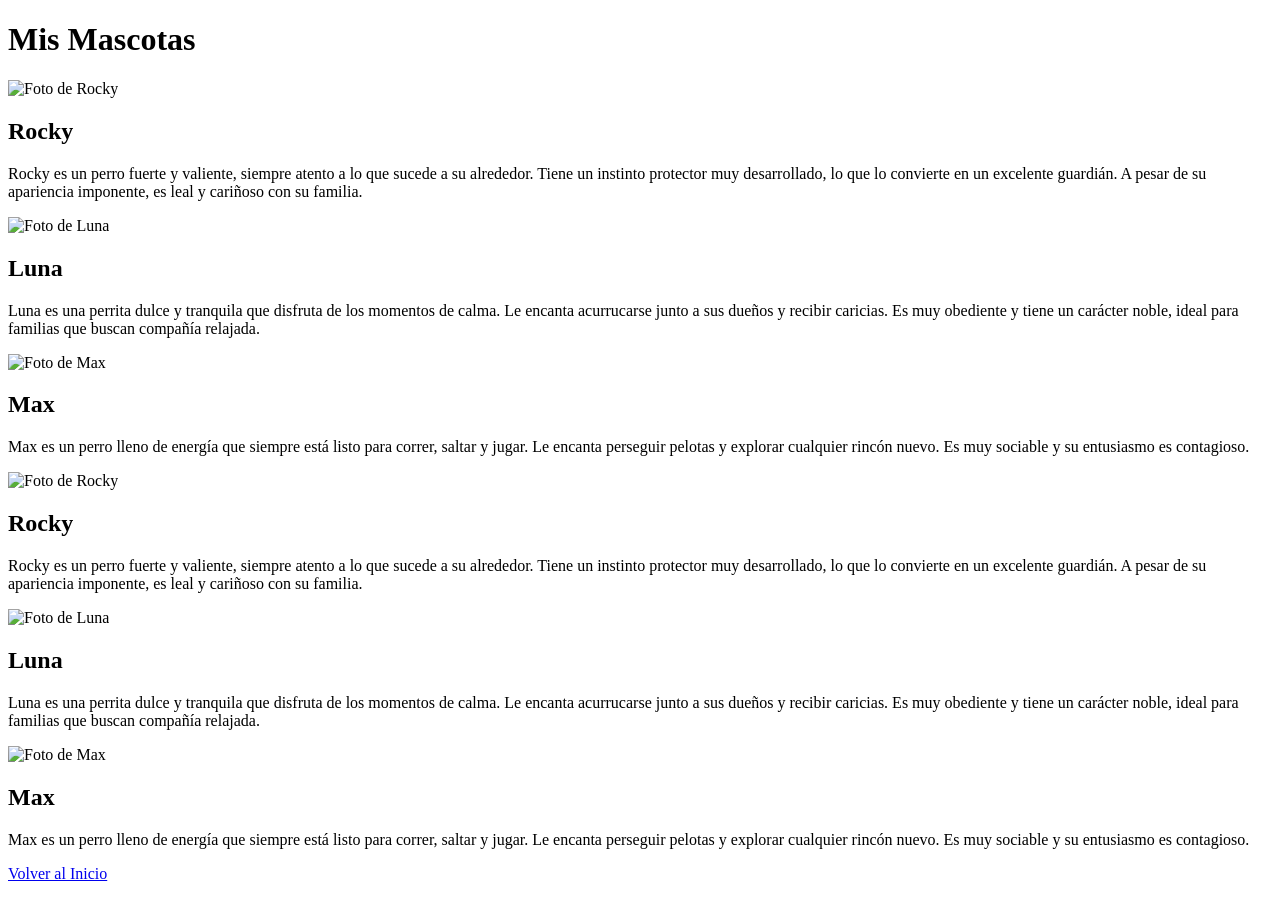
==== pages/mascotas.html @ d4e1ae17 "feat(mascotas): página de mascotas con galería de 6 imágenes en article y enlace de retorno" ====
<!DOCTYPE html>
<html lang="es">
<head>
    <meta charset="UTF-8">
    <meta name="viewport" content="width=device-width, initial-scale=1.0">
    <!-- Vinculación de la hoja de estilos compartida -->
    <link rel="stylesheet" href="../css/style.css">
    <title>Mis Mascotas</title>
</head>
<body>

    <!-- Encabezado de la página de mascotas -->
    <header>
        <h1>Mis Mascotas</h1>
    </header>

    <!-- Galería de mascotas: al menos 3 imágenes con descripción en article -->
    <section class="galeria-mascotas">

        <article>
            <img src="https://www.respetmascotas.com/_Assets/img/181129-Imagen-AlimentacionMascotas.jpg" alt="Foto de Rocky">
            <h2>Rocky</h2>
            <p>
                Rocky es un perro fuerte y valiente, siempre atento a lo que sucede a su alrededor.
                Tiene un instinto protector muy desarrollado, lo que lo convierte en un excelente guardián.
                A pesar de su apariencia imponente, es leal y cariñoso con su familia.
            </p>
        </article>

        <article>
            <img src="https://nupec.com/wp-content/uploads/2020/07/Captura-de-pantalla-2020-07-02-a-las-15.33.21.png" alt="Foto de Luna">
            <h2>Luna</h2>
            <p>
                Luna es una perrita dulce y tranquila que disfruta de los momentos de calma.
                Le encanta acurrucarse junto a sus dueños y recibir caricias. Es muy obediente
                y tiene un carácter noble, ideal para familias que buscan compañía relajada.
            </p>
        </article>

        <article>
            <img src="https://bqsirqeeisourqfryzsq.supabase.co/storage/v1/object/public/images/news/1711299454390.jpg" alt="Foto de Max">
            <h2>Max</h2>
            <p>
                Max es un perro lleno de energía que siempre está listo para correr, saltar y jugar.
                Le encanta perseguir pelotas y explorar cualquier rincón nuevo. Es muy sociable y
                su entusiasmo es contagioso.
            </p>
        </article>

        <article>
            <img src="https://www.respetmascotas.com/_Assets/img/181129-Imagen-AlimentacionMascotas.jpg" alt="Foto de Rocky">
            <h2>Rocky</h2>
            <p>
                Rocky es un perro fuerte y valiente, siempre atento a lo que sucede a su alrededor.
                Tiene un instinto protector muy desarrollado, lo que lo convierte en un excelente guardián.
                A pesar de su apariencia imponente, es leal y cariñoso con su familia.
            </p>
        </article>

        <article>
            <img src="https://nupec.com/wp-content/uploads/2020/07/Captura-de-pantalla-2020-07-02-a-las-15.33.21.png" alt="Foto de Luna">
            <h2>Luna</h2>
            <p>
                Luna es una perrita dulce y tranquila que disfruta de los momentos de calma.
                Le encanta acurrucarse junto a sus dueños y recibir caricias. Es muy obediente
                y tiene un carácter noble, ideal para familias que buscan compañía relajada.
            </p>
        </article>

        <article>
            <img src="https://bqsirqeeisourqfryzsq.supabase.co/storage/v1/object/public/images/news/1711299454390.jpg" alt="Foto de Max">
            <h2>Max</h2>
            <p>
                Max es un perro lleno de energía que siempre está listo para correr, saltar y jugar.
                Le encanta perseguir pelotas y explorar cualquier rincón nuevo. Es muy sociable y
                su entusiasmo es contagioso.
            </p>
        </article>

    </section>

    <!-- Enlace de retorno al portafolio principal -->
    <div class="btn-mascotas">
        <a href="../index.html">Volver al Inicio</a>
    </div>

</body>
</html>
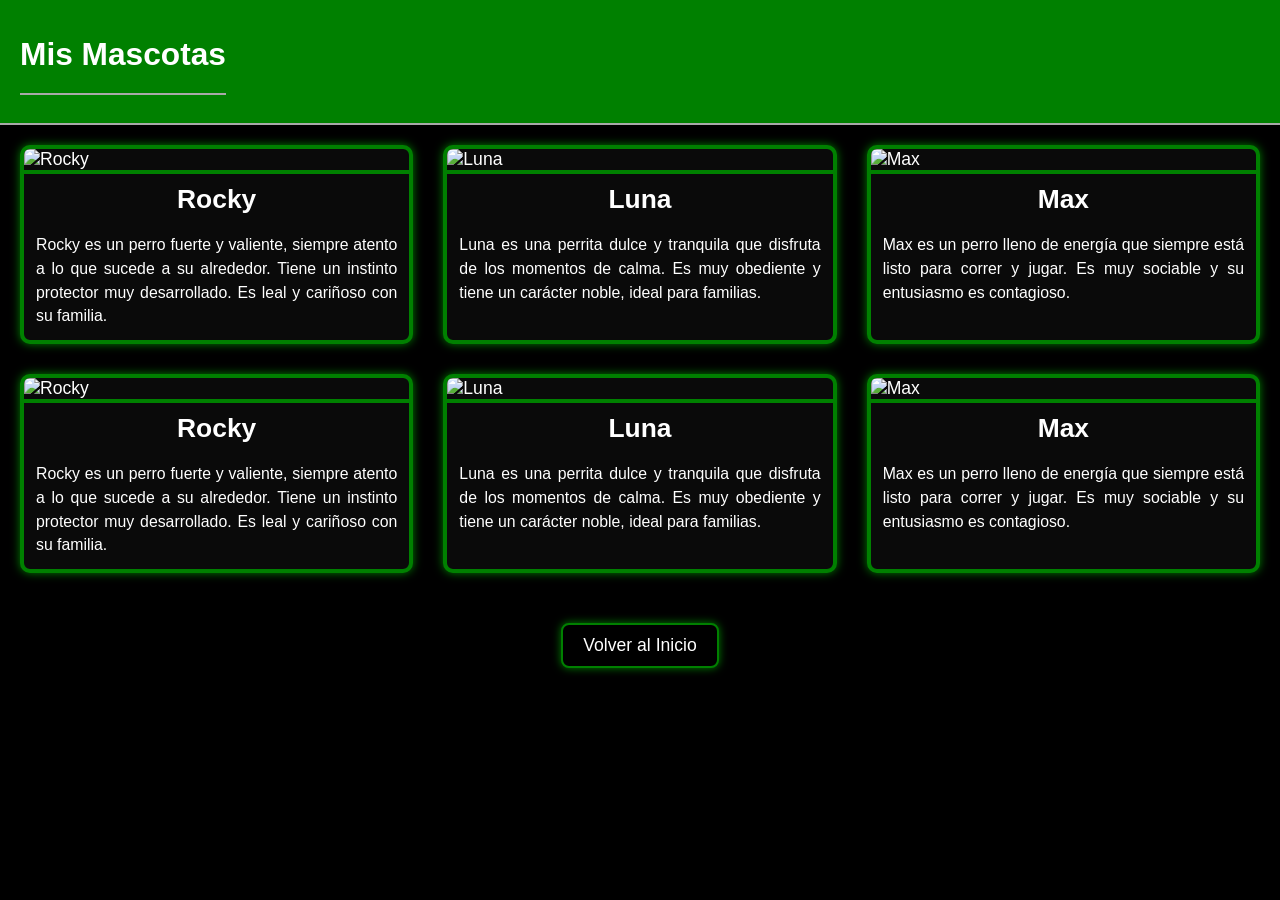
==== commit 58cfb472: "feat(mascotas): galería de 6 imágenes con display:grid de 3 columnas y flex-wrap como fallback" ====
--- a/pages/mascotas.html
+++ b/pages/mascotas.html
@@ -3,83 +3,79 @@
 <head>
     <meta charset="UTF-8">
     <meta name="viewport" content="width=device-width, initial-scale=1.0">
-    <!-- Vinculación de la hoja de estilos compartida -->
     <link rel="stylesheet" href="../css/style.css">
     <title>Mis Mascotas</title>
 </head>
 <body>
 
-    <!-- Encabezado de la página de mascotas -->
     <header>
-        <h1>Mis Mascotas</h1>
+        <h1 class="h1-mascotas">Mis Mascotas</h1>
     </header>
 
-    <!-- Galería de mascotas: al menos 3 imágenes con descripción en article -->
+    <!--
+        Galería con 6 imágenes.
+        Usa display: grid con grid-template-columns en el CSS (Semana 2).
+        También se puede usar flex-wrap como alternativa demostrada en style.css.
+    -->
     <section class="galeria-mascotas">
 
         <article>
-            <img src="https://www.respetmascotas.com/_Assets/img/181129-Imagen-AlimentacionMascotas.jpg" alt="Foto de Rocky">
+            <img src="https://www.respetmascotas.com/_Assets/img/181129-Imagen-AlimentacionMascotas.jpg" alt="Rocky">
             <h2>Rocky</h2>
             <p>
                 Rocky es un perro fuerte y valiente, siempre atento a lo que sucede a su alrededor.
-                Tiene un instinto protector muy desarrollado, lo que lo convierte en un excelente guardián.
-                A pesar de su apariencia imponente, es leal y cariñoso con su familia.
+                Tiene un instinto protector muy desarrollado. Es leal y cariñoso con su familia.
             </p>
         </article>
 
         <article>
-            <img src="https://nupec.com/wp-content/uploads/2020/07/Captura-de-pantalla-2020-07-02-a-las-15.33.21.png" alt="Foto de Luna">
+            <img src="https://nupec.com/wp-content/uploads/2020/07/Captura-de-pantalla-2020-07-02-a-las-15.33.21.png" alt="Luna">
             <h2>Luna</h2>
             <p>
                 Luna es una perrita dulce y tranquila que disfruta de los momentos de calma.
-                Le encanta acurrucarse junto a sus dueños y recibir caricias. Es muy obediente
-                y tiene un carácter noble, ideal para familias que buscan compañía relajada.
+                Es muy obediente y tiene un carácter noble, ideal para familias.
             </p>
         </article>
 
         <article>
-            <img src="https://bqsirqeeisourqfryzsq.supabase.co/storage/v1/object/public/images/news/1711299454390.jpg" alt="Foto de Max">
+            <img src="https://bqsirqeeisourqfryzsq.supabase.co/storage/v1/object/public/images/news/1711299454390.jpg" alt="Max">
             <h2>Max</h2>
             <p>
-                Max es un perro lleno de energía que siempre está listo para correr, saltar y jugar.
-                Le encanta perseguir pelotas y explorar cualquier rincón nuevo. Es muy sociable y
-                su entusiasmo es contagioso.
+                Max es un perro lleno de energía que siempre está listo para correr y jugar.
+                Es muy sociable y su entusiasmo es contagioso.
             </p>
         </article>
 
         <article>
-            <img src="https://www.respetmascotas.com/_Assets/img/181129-Imagen-AlimentacionMascotas.jpg" alt="Foto de Rocky">
+            <img src="https://www.respetmascotas.com/_Assets/img/181129-Imagen-AlimentacionMascotas.jpg" alt="Rocky">
             <h2>Rocky</h2>
             <p>
                 Rocky es un perro fuerte y valiente, siempre atento a lo que sucede a su alrededor.
-                Tiene un instinto protector muy desarrollado, lo que lo convierte en un excelente guardián.
-                A pesar de su apariencia imponente, es leal y cariñoso con su familia.
+                Tiene un instinto protector muy desarrollado. Es leal y cariñoso con su familia.
             </p>
         </article>
 
         <article>
-            <img src="https://nupec.com/wp-content/uploads/2020/07/Captura-de-pantalla-2020-07-02-a-las-15.33.21.png" alt="Foto de Luna">
+            <img src="https://nupec.com/wp-content/uploads/2020/07/Captura-de-pantalla-2020-07-02-a-las-15.33.21.png" alt="Luna">
             <h2>Luna</h2>
             <p>
                 Luna es una perrita dulce y tranquila que disfruta de los momentos de calma.
-                Le encanta acurrucarse junto a sus dueños y recibir caricias. Es muy obediente
-                y tiene un carácter noble, ideal para familias que buscan compañía relajada.
+                Es muy obediente y tiene un carácter noble, ideal para familias.
             </p>
         </article>
 
         <article>
-            <img src="https://bqsirqeeisourqfryzsq.supabase.co/storage/v1/object/public/images/news/1711299454390.jpg" alt="Foto de Max">
+            <img src="https://bqsirqeeisourqfryzsq.supabase.co/storage/v1/object/public/images/news/1711299454390.jpg" alt="Max">
             <h2>Max</h2>
             <p>
-                Max es un perro lleno de energía que siempre está listo para correr, saltar y jugar.
-                Le encanta perseguir pelotas y explorar cualquier rincón nuevo. Es muy sociable y
-                su entusiasmo es contagioso.
+                Max es un perro lleno de energía que siempre está listo para correr y jugar.
+                Es muy sociable y su entusiasmo es contagioso.
             </p>
         </article>
 
     </section>
 
-    <!-- Enlace de retorno al portafolio principal -->
+    <!-- Enlace de retorno al portafolio -->
     <div class="btn-mascotas">
         <a href="../index.html">Volver al Inicio</a>
     </div>
--- a/css/style.css
+++ b/css/style.css
@@ -0,0 +1,330 @@
+/* =============================================
+   ESTILOS - PORTAFOLIO SEMANA 2
+   Mejoras: Flexbox en header/nav, CSS Grid en
+   proyectos y galería de mascotas.
+   ============================================= */
+
+/* Reset básico */
+* {
+    margin: 0;
+    padding: 0;
+    box-sizing: border-box;
+    text-decoration: none;
+    list-style: none;
+}
+
+html {
+    background-color: black;
+    color: white;
+    font-family: sans-serif;
+    font-size: 1.1rem;
+}
+
+/* =============================================
+   HEADER — display: flex para alinear contenido
+   ============================================= */
+
+header {
+    /* Flexbox: organiza h1 y nav de forma vertical */
+    display: flex;
+    flex-direction: column;
+    align-items: flex-start;
+    background-color: green;
+    padding: 16px 20px;
+    border-bottom: 2px solid darkgray;
+}
+
+header h1 {
+    font-size: 1.8rem;
+    margin-bottom: 12px;
+}
+
+/* =============================================
+   NAVEGACIÓN — display: flex con justify-content
+   ============================================= */
+
+nav.menu {
+    /* Flexbox: distribuye los enlaces uniformemente */
+    display: flex;
+    justify-content: space-evenly;
+    align-items: center;
+    width: 100%;
+    padding: 8px 0;
+}
+
+nav.menu a {
+    color: white;
+    font-size: 1rem;
+    transition: color 0.2s ease;
+}
+
+nav.menu a:hover {
+    color: yellow;
+}
+
+/* =============================================
+   SECCIÓN "SOBRE MÍ" — flex row: imagen + texto
+   ============================================= */
+
+section#sobre-mi {
+    padding: 40px 20px;
+}
+
+section#sobre-mi h2 {
+    font-size: 1.5rem;
+    margin-bottom: 20px;
+}
+
+/* Contenedor flex para imagen y texto lado a lado */
+.sobre-mi-contenido {
+    display: flex;
+    flex-direction: row;
+    align-items: center;
+    gap: 40px;
+}
+
+.sobre-mi-contenido img {
+    width: 300px;
+    max-width: 100%;
+    height: auto;
+    border: 4px solid green;
+    border-radius: 10px;
+    box-shadow: 0 0 12px green;
+    flex-shrink: 0;
+}
+
+.sobre-mi-texto p {
+    max-width: 600px;
+    line-height: 1.6;
+    margin-bottom: 10px;
+    text-align: justify;
+    font-size: clamp(0.9rem, 2vw, 1rem);
+}
+
+/* =============================================
+   PROYECTOS — CSS Grid Layout
+   ============================================= */
+
+section#proyectos {
+    padding: 40px 20px;
+}
+
+section#proyectos h2 {
+    font-size: 1.5rem;
+    margin-bottom: 24px;
+    text-align: center;
+}
+
+/* Contenedor grid: 2 columnas con gap */
+ul.proyectos-grid {
+    display: grid;
+    grid-template-columns: repeat(2, 1fr);
+    gap: 30px;
+    padding: 0;
+    justify-items: center;
+}
+
+/* La última tarjeta impar ocupa toda la fila centrada */
+ul.proyectos-grid li:last-child:nth-child(odd) {
+    grid-column: span 2;
+    justify-self: center;
+    width: 50%;
+}
+
+ul.proyectos-grid li {
+    background-color: #0a0a0a;
+    border: 4px solid green;
+    border-radius: 10px;
+    padding: 0 0 12px 0;
+    box-shadow: 0 0 10px green;
+    width: 100%;
+    max-width: 480px;
+    transition: box-shadow 0.3s ease;
+}
+
+ul.proyectos-grid li:hover {
+    box-shadow: 0 0 40px green;
+}
+
+ul.proyectos-grid li img {
+    display: block;
+    width: 100%;
+    height: auto;
+    border-bottom: 4px solid green;
+    border-radius: 6px 6px 0 0;
+}
+
+ul.proyectos-grid li h3 {
+    font-size: 1.1rem;
+    padding: 12px 12px 6px;
+    text-align: center;
+}
+
+ul.proyectos-grid li p {
+    font-size: 0.9rem;
+    line-height: 1.5;
+    padding: 0 12px;
+    margin-bottom: 8px;
+    text-align: justify;
+}
+
+ul.proyectos-grid li a {
+    display: block;
+    color: white;
+    padding: 0 12px;
+    margin-bottom: 6px;
+    font-size: 0.9rem;
+    transition: color 0.2s ease;
+}
+
+ul.proyectos-grid li a:hover {
+    color: yellow;
+}
+
+/* =============================================
+   FORMULARIO DE CONTACTO
+   ============================================= */
+
+section#contacto {
+    padding: 40px 20px;
+    display: flex;
+    flex-direction: column;
+    align-items: center;
+}
+
+section#contacto h2 {
+    font-size: 1.5rem;
+    margin-bottom: 20px;
+}
+
+form {
+    display: flex;
+    flex-direction: column;
+    gap: 8px;
+    width: 100%;
+    max-width: 500px;
+}
+
+form label {
+    font-size: 0.95rem;
+}
+
+form input,
+form textarea {
+    width: 100%;
+    padding: 8px;
+    background-color: black;
+    color: white;
+    border: 2px solid green;
+    border-radius: 8px;
+    font-size: 1rem;
+    font-family: sans-serif;
+}
+
+form textarea {
+    resize: vertical;
+}
+
+form input:focus,
+form textarea:focus {
+    outline: none;
+    border-color: red;
+    box-shadow: 0 0 8px red;
+}
+
+form button {
+    padding: 10px 24px;
+    background-color: black;
+    color: white;
+    border: 2px solid green;
+    border-radius: 8px;
+    font-size: 1.1rem;
+    cursor: pointer;
+    align-self: center;
+    transition: color 0.2s ease, border-color 0.2s ease;
+}
+
+form button:hover {
+    color: yellow;
+    border-color: red;
+}
+
+/* =============================================
+   GALERÍA DE MASCOTAS — Grid + Flexbox
+   ============================================= */
+
+h1.h1-mascotas {
+    text-align: center;
+    padding: 20px 0;
+    background-color: green;
+    border-bottom: 2px solid darkgray;
+}
+
+/* Grid principal: 3 columnas en escritorio */
+section.galeria-mascotas {
+    display: grid;
+    grid-template-columns: repeat(3, 1fr);
+    gap: 30px;
+    padding: 20px;
+    align-items: stretch;
+}
+
+section.galeria-mascotas article {
+    background-color: #0a0a0a;
+    border: 4px solid green;
+    border-radius: 10px;
+    padding-bottom: 12px;
+    box-shadow: 0 0 10px green;
+    transition: box-shadow 0.3s ease;
+}
+
+section.galeria-mascotas article:hover {
+    box-shadow: 0 0 40px green;
+}
+
+/* Imágenes responsivas */
+.galeria-mascotas img {
+    display: block;
+    width: 100%;
+    max-width: 100%;
+    height: auto;
+    border-bottom: 4px solid green;
+    border-radius: 6px 6px 0 0;
+}
+
+.galeria-mascotas h2 {
+    text-align: center;
+    padding: 10px;
+}
+
+.galeria-mascotas p {
+    padding: 0 12px;
+    font-size: 0.9rem;
+    line-height: 1.5;
+    text-align: justify;
+    margin-top: 8px;
+}
+
+/* Botón de retorno */
+.btn-mascotas {
+    display: flex;
+    justify-content: center;
+    align-items: center;
+    padding: 30px 10px;
+}
+
+.btn-mascotas a {
+    color: white;
+    background-color: black;
+    border: 2px solid green;
+    border-radius: 8px;
+    padding: 10px 20px;
+    font-size: 1rem;
+    box-shadow: 0 0 8px green;
+    transition: color 0.2s ease, border-color 0.2s ease;
+}
+
+.btn-mascotas a:hover {
+    color: yellow;
+    border-color: red;
+}
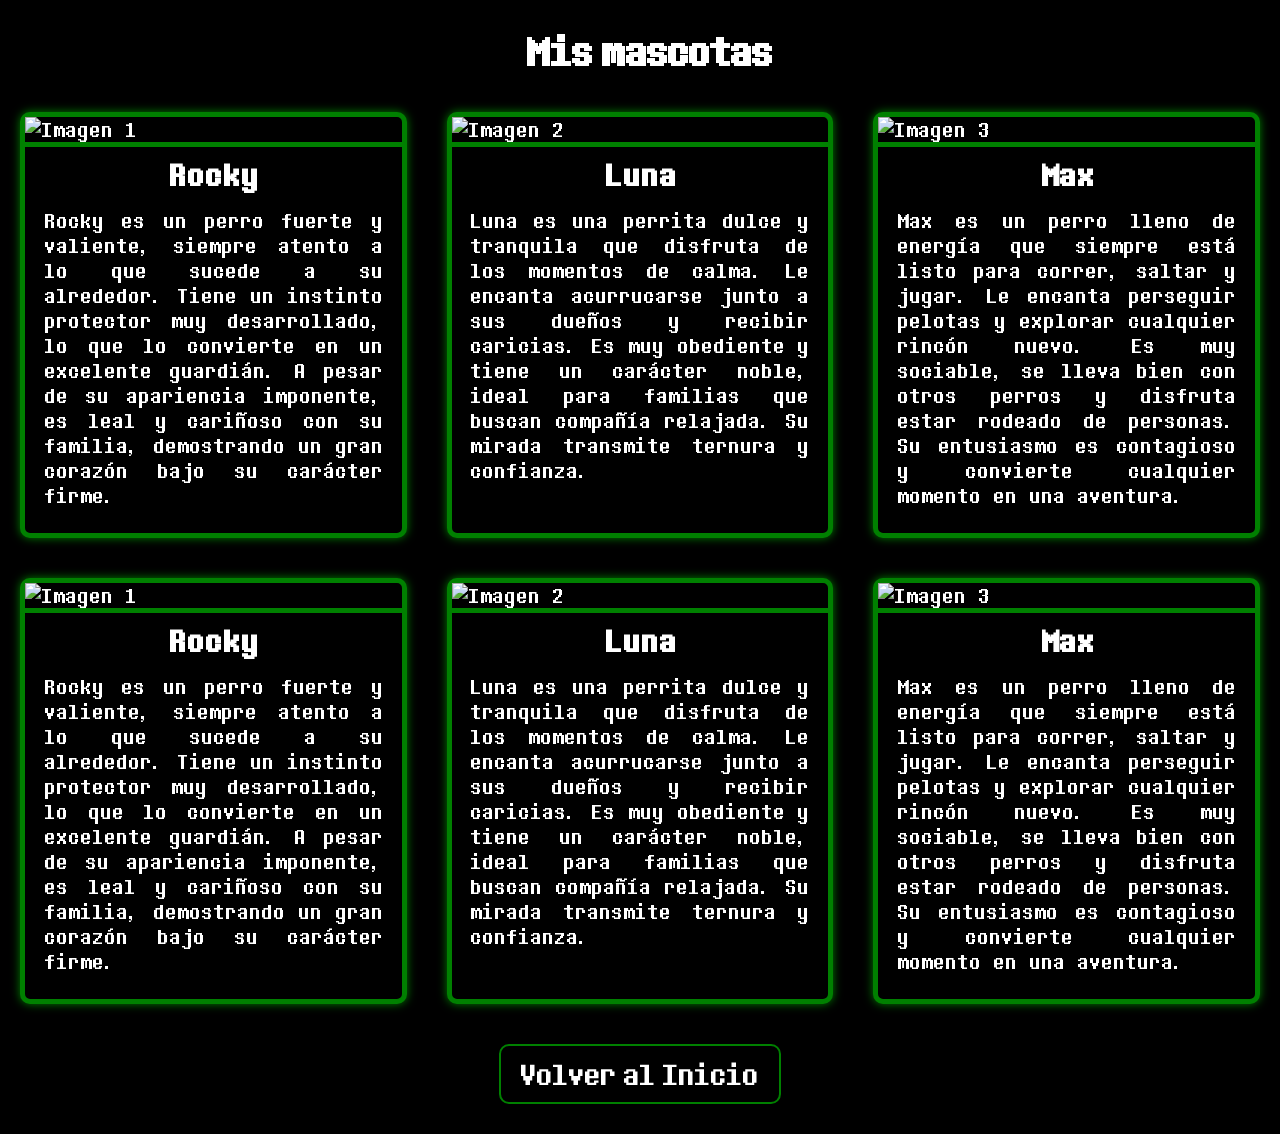
==== commit 6212752f: "feat(js): agregar bienvenida animada, toggle mostrar/ocultar 'Sobre mí' y menú hamburguesa responsiv" ====
--- a/pages/mascotas.html
+++ b/pages/mascotas.html
@@ -4,81 +4,67 @@
     <meta charset="UTF-8">
     <meta name="viewport" content="width=device-width, initial-scale=1.0">
     <link rel="stylesheet" href="../css/style.css">
-    <title>Mis Mascotas</title>
+    <link rel="stylesheet" href="../css/ripple.css">
+    <link rel="shortcut icon" href="../img/deltarune_logo.ico" type="image/x-icon">
+    <title>Mascotas</title>
 </head>
 <body>
-
     <header>
-        <h1 class="h1-mascotas">Mis Mascotas</h1>
+        <h1 class="h1-mascotas">
+            Mis mascotas
+        </h1>
     </header>
-
-    <!--
-        Galería con 6 imágenes.
-        Usa display: grid con grid-template-columns en el CSS (Semana 2).
-        También se puede usar flex-wrap como alternativa demostrada en style.css.
-    -->
+    <video autoplay muted loop playsinline id="bg-video">
+        <source src="../videos/bg-video.webm" type="video/webm">
+        Tu navegador no soporta la etiqueta video, lol.
+    </video>
     <section class="galeria-mascotas">
-
         <article>
-            <img src="https://www.respetmascotas.com/_Assets/img/181129-Imagen-AlimentacionMascotas.jpg" alt="Rocky">
+            <img src="https://www.respetmascotas.com/_Assets/img/181129-Imagen-AlimentacionMascotas.jpg" alt="Imagen 1">
             <h2>Rocky</h2>
             <p>
-                Rocky es un perro fuerte y valiente, siempre atento a lo que sucede a su alrededor.
-                Tiene un instinto protector muy desarrollado. Es leal y cariñoso con su familia.
+                Rocky es un perro fuerte y valiente, siempre atento a lo que sucede a su alrededor. Tiene un instinto protector muy desarrollado, lo que lo convierte en un excelente guardián. A pesar de su apariencia imponente, es leal y cariñoso con su familia, demostrando un gran corazón bajo su carácter firme.
             </p>
         </article>
-
         <article>
-            <img src="https://nupec.com/wp-content/uploads/2020/07/Captura-de-pantalla-2020-07-02-a-las-15.33.21.png" alt="Luna">
+            <img src="https://nupec.com/wp-content/uploads/2020/07/Captura-de-pantalla-2020-07-02-a-las-15.33.21.png" alt="Imagen 2">
             <h2>Luna</h2>
             <p>
-                Luna es una perrita dulce y tranquila que disfruta de los momentos de calma.
-                Es muy obediente y tiene un carácter noble, ideal para familias.
+                Luna es una perrita dulce y tranquila que disfruta de los momentos de calma. Le encanta acurrucarse junto a sus dueños y recibir caricias. Es muy obediente y tiene un carácter noble, ideal para familias que buscan compañía relajada. Su mirada transmite ternura y confianza.
             </p>
         </article>
-
         <article>
-            <img src="https://bqsirqeeisourqfryzsq.supabase.co/storage/v1/object/public/images/news/1711299454390.jpg" alt="Max">
+            <img src="https://bqsirqeeisourqfryzsq.supabase.co/storage/v1/object/public/images/news/1711299454390.jpg" alt="Imagen 3">
             <h2>Max</h2>
             <p>
-                Max es un perro lleno de energía que siempre está listo para correr y jugar.
-                Es muy sociable y su entusiasmo es contagioso.
+                Max es un perro lleno de energía que siempre está listo para correr, saltar y jugar. Le encanta perseguir pelotas y explorar cualquier rincón nuevo. Es muy sociable, se lleva bien con otros perros y disfruta estar rodeado de personas. Su entusiasmo es contagioso y convierte cualquier momento en una aventura.
             </p>
         </article>
-
         <article>
-            <img src="https://www.respetmascotas.com/_Assets/img/181129-Imagen-AlimentacionMascotas.jpg" alt="Rocky">
+            <img src="https://www.respetmascotas.com/_Assets/img/181129-Imagen-AlimentacionMascotas.jpg" alt="Imagen 1">
             <h2>Rocky</h2>
             <p>
-                Rocky es un perro fuerte y valiente, siempre atento a lo que sucede a su alrededor.
-                Tiene un instinto protector muy desarrollado. Es leal y cariñoso con su familia.
+                Rocky es un perro fuerte y valiente, siempre atento a lo que sucede a su alrededor. Tiene un instinto protector muy desarrollado, lo que lo convierte en un excelente guardián. A pesar de su apariencia imponente, es leal y cariñoso con su familia, demostrando un gran corazón bajo su carácter firme.
             </p>
         </article>
-
         <article>
-            <img src="https://nupec.com/wp-content/uploads/2020/07/Captura-de-pantalla-2020-07-02-a-las-15.33.21.png" alt="Luna">
+            <img src="https://nupec.com/wp-content/uploads/2020/07/Captura-de-pantalla-2020-07-02-a-las-15.33.21.png" alt="Imagen 2">
             <h2>Luna</h2>
             <p>
-                Luna es una perrita dulce y tranquila que disfruta de los momentos de calma.
-                Es muy obediente y tiene un carácter noble, ideal para familias.
+                Luna es una perrita dulce y tranquila que disfruta de los momentos de calma. Le encanta acurrucarse junto a sus dueños y recibir caricias. Es muy obediente y tiene un carácter noble, ideal para familias que buscan compañía relajada. Su mirada transmite ternura y confianza.
             </p>
         </article>
-
         <article>
-            <img src="https://bqsirqeeisourqfryzsq.supabase.co/storage/v1/object/public/images/news/1711299454390.jpg" alt="Max">
+            <img src="https://bqsirqeeisourqfryzsq.supabase.co/storage/v1/object/public/images/news/1711299454390.jpg" alt="Imagen 3">
             <h2>Max</h2>
             <p>
-                Max es un perro lleno de energía que siempre está listo para correr y jugar.
-                Es muy sociable y su entusiasmo es contagioso.
+                Max es un perro lleno de energía que siempre está listo para correr, saltar y jugar. Le encanta perseguir pelotas y explorar cualquier rincón nuevo. Es muy sociable, se lleva bien con otros perros y disfruta estar rodeado de personas. Su entusiasmo es contagioso y convierte cualquier momento en una aventura.
             </p>
         </article>
-
     </section>
-
-    <!-- Enlace de retorno al portafolio -->
     <div class="btn-mascotas">
-        <a href="../index.html">Volver al Inicio</a>
+        <a href="../index.html" target="_blank" rel="noopener noreferrer"><button class="a-index" id="a-index">Volver al Inicio</button></a>
     </div>
-
+    <script src="../js/script.js"></script>
 </body>
 </html>
--- a/css/style.css
+++ b/css/style.css
@@ -1,330 +1,623 @@
 /* =============================================
-   ESTILOS - PORTAFOLIO SEMANA 2
-   Mejoras: Flexbox en header/nav, CSS Grid en
-   proyectos y galería de mascotas.
+   VARIABLES GLOBALES DE COLOR Y TIPOGRAFÍA
    ============================================= */
-
-/* Reset básico */
+:root {
+    --color-primary: green;
+    --color-primary-light: lightgreen;
+    --color-primary-dark: #006600;
+    --color-primary-glow: rgba(0, 128, 0, 0.6);
+    --color-accent: yellow;
+    --color-danger: red;
+    --color-danger-glow: rgba(255, 0, 0, 0.6);
+    --color-bg: black;
+    --color-bg-card: #0a0a0a;
+    --color-text: white;
+    --color-text-muted: rgba(255, 255, 255, 0.15);
+    --color-border: darkgray;
+    --font-primary: "Text", sans-serif;
+    --font-display: "Menus", "Text", sans-serif;
+    --border-radius: 10px;
+    --border-width: 5px;
+    --shadow-base: 0 0 10px var(--color-primary);
+    --shadow-hover: 0 0 50px var(--color-primary);
+    --shadow-danger: 0 0 10px var(--color-danger);
+    --transition-base: 0.3s ease;
+    --transition-fast: 0.2s ease;
+}
+
 * {
     margin: 0;
     padding: 0;
     box-sizing: border-box;
+    scrollbar-width: none;
+    scroll-behavior: smooth;
     text-decoration: none;
     list-style: none;
 }
 
 html {
-    background-color: black;
-    color: white;
-    font-family: sans-serif;
-    font-size: 1.1rem;
-}
-
-/* =============================================
-   HEADER — display: flex para alinear contenido
-   ============================================= */
-
-header {
-    /* Flexbox: organiza h1 y nav de forma vertical */
+    background: var(--color-bg);
+    color: var(--color-text);
+    font-family: var(--font-primary);
+    font-size: 1.5rem;
+}
+
+::selection {
+    background: var(--color-primary);
+    color: var(--color-text);
+}
+
+#bg-video {
+    position: fixed;
+    top: 0;
+    left: 0;
+    width: 100%;
+    height: 100%;
+    z-index: -1;
+    object-fit: cover;
+    opacity: 10%;
+}
+
+@font-face {
+    font-family: 'Text';
+    src: url('../fonts/DeterminationMonoWeb.ttf') format('truetype');
+}
+@font-face {
+    font-family: 'Menus';
+    src: url('../fonts/DeterminationSansWeb.ttf') format('truetype');
+}
+
+/* Navbar */
+
+#inicio, #sobre-mi, #proyectos, #contacto {
+    scroll-margin-top: 30px;
+}
+
+nav.menu {
+    display: flex;
+    justify-content: space-evenly;
+    align-items: center;
+    padding: 10px 0;
+    background: var(--color-primary);
+    border: 1px solid var(--color-border);
+    position: sticky;
+    top: 0;
+    z-index: 1000;
+}
+
+nav.menu a {
+    color: var(--color-text);
+    transition: color var(--transition-fast);
+}
+
+nav.menu a::selection {
+    color: var(--color-bg);
+    background: var(--color-primary-light);
+}
+
+nav.menu a:hover,
+a:hover {
+    color: var(--color-accent);
+}
+
+.menu-toggle {
+    display: none;
+    flex-direction: column;
+    justify-content: center;
+    align-items: center;
+    gap: 5px;
+    width: 40px;
+    height: 40px;
+    background: transparent;
+    border: 2px solid var(--color-text);
+    border-radius: 6px;
+    cursor: pointer;
+    padding: 6px;
+    position: absolute;
+    right: 16px;
+    top: 50%;
+    transform: translateY(-50%);
+}
+
+.menu-toggle span {
+    display: block;
+    width: 22px;
+    height: 2px;
+    background: var(--color-text);
+    border-radius: 2px;
+    transition: transform var(--transition-base), opacity var(--transition-base);
+}
+
+.menu-toggle.active span:nth-child(1) {
+    transform: translateY(7px) rotate(45deg);
+}
+
+.menu-toggle.active span:nth-child(2) {
+    opacity: 0;
+}
+
+.menu-toggle.active span:nth-child(3) {
+    transform: translateY(-7px) rotate(-45deg);
+}
+
+.menu-links {
+    display: flex;
+    justify-content: space-evenly;
+    align-items: center;
+    width: 100%;
+}
+
+/* Header */
+
+header h1 {
+    padding: 20px 0 0 20px;
+    font-family: "Menus", "Text", sans-serif;
+    font-size: clamp(1.7rem, 4vw, 2rem);
+    line-height: 1.3;
+}
+
+/* Sobre mí */
+
+h2.sobre-mi-h2 {
+    padding-top: 10px;
+}
+
+section.sobre-mi {
+    display: flex;
+    flex-direction: row;
+    align-items: center;
+    max-width: 100%;
+    padding: 40px 60px;
+    gap: 40px;
+}
+
+section.sobre-mi img {
+    display: block;
+    width: 500px;
+    height: auto;
+    border: var(--border-width) solid var(--color-primary);
+    border-radius: var(--border-radius);
+    box-shadow: var(--shadow-base);
+    transition: box-shadow var(--transition-base);
+}
+
+section.sobre-mi p {
+    max-width: 100%;
+    width: 90%;
+    padding: 10px 0 0 0;
+    text-align: justify;
+    font-size: clamp(0.9rem, 2vw, 1.1rem);
+    line-height: 1.6;
+}
+
+section.sobre-mi img:hover {
+    box-shadow: var(--shadow-hover);
+}
+
+/* Proyectos */
+
+section.proyectos {
+    margin-top: 20px;
+}
+
+section.proyectos > h2 {
+    padding: 20px 10px 30px 20px;
+    text-align: center;
+}
+
+ul.proyectos {
+    display: grid;
+    grid-template-columns: repeat(2, 1fr);
+    gap: 40px;
+    padding: 0 20px 40px;
+    justify-content: center;
+    align-items: center;
+    justify-items: center;
+}
+
+ul.proyectos li {
+    border: var(--border-width) solid var(--color-primary);
+    border-radius: var(--border-radius);
+    place-items: center;
+    padding: 0 0 10px 0;
+    background: var(--color-bg);
+    box-shadow: var(--shadow-base);
+    transition: box-shadow var(--transition-base);
+    max-width: 500px;
+    width: 100%;
+}
+
+ul.proyectos li:last-child:nth-child(odd) {
+    grid-column: span 2;
+    justify-self: center;
+    width: 55%;
+}
+
+ul.proyectos h2 {
+    text-align: center;
+    padding: 10px 10px 0 10px;
+    width: 100%;
+    font-size: clamp(1rem, 3vw, 1.3rem);
+}
+
+ul.proyectos p {
+    max-width: 500px;
+    width: 90%;
+    margin: 15px auto;
+    text-align: justify;
+    font-size: clamp(0.8rem, 1.8vw, 1rem);
+    line-height: 1.5;
+}
+
+ul.proyectos img {
+    display: block;
+    width: 100%;
+    height: auto;
+    border-bottom: var(--border-width) solid var(--color-primary);
+    border-radius: 4px 4px 0 0;
+}
+
+ul.proyectos a {
+    color: var(--color-text);
+    font-size: clamp(0.8rem, 1.8vw, 1rem);
+    transition: color var(--transition-fast);
+}
+
+ul.proyectos a:hover {
+    color: var(--color-accent);
+}
+
+ul.proyectos li:hover {
+    box-shadow: var(--shadow-hover);
+}
+
+/* Contacto */
+
+section.contacto {
     display: flex;
     flex-direction: column;
-    align-items: flex-start;
-    background-color: green;
-    padding: 16px 20px;
-    border-bottom: 2px solid darkgray;
-}
-
-header h1 {
-    font-size: 1.8rem;
-    margin-bottom: 12px;
-}
-
-/* =============================================
-   NAVEGACIÓN — display: flex con justify-content
-   ============================================= */
-
-nav.menu {
-    /* Flexbox: distribuye los enlaces uniformemente */
-    display: flex;
-    justify-content: space-evenly;
-    align-items: center;
-    width: 100%;
-    padding: 8px 0;
-}
-
-nav.menu a {
-    color: white;
-    font-size: 1rem;
-    transition: color 0.2s ease;
-}
-
-nav.menu a:hover {
-    color: yellow;
-}
-
-/* =============================================
-   SECCIÓN "SOBRE MÍ" — flex row: imagen + texto
-   ============================================= */
-
-section#sobre-mi {
-    padding: 40px 20px;
-}
-
-section#sobre-mi h2 {
-    font-size: 1.5rem;
-    margin-bottom: 20px;
-}
-
-/* Contenedor flex para imagen y texto lado a lado */
-.sobre-mi-contenido {
-    display: flex;
-    flex-direction: row;
-    align-items: center;
-    gap: 40px;
-}
-
-.sobre-mi-contenido img {
-    width: 300px;
-    max-width: 100%;
-    height: auto;
-    border: 4px solid green;
-    border-radius: 10px;
-    box-shadow: 0 0 12px green;
-    flex-shrink: 0;
-}
-
-.sobre-mi-texto p {
-    max-width: 600px;
-    line-height: 1.6;
-    margin-bottom: 10px;
-    text-align: justify;
-    font-size: clamp(0.9rem, 2vw, 1rem);
-}
-
-/* =============================================
-   PROYECTOS — CSS Grid Layout
-   ============================================= */
-
-section#proyectos {
-    padding: 40px 20px;
-}
-
-section#proyectos h2 {
-    font-size: 1.5rem;
-    margin-bottom: 24px;
-    text-align: center;
-}
-
-/* Contenedor grid: 2 columnas con gap */
-ul.proyectos-grid {
-    display: grid;
-    grid-template-columns: repeat(2, 1fr);
-    gap: 30px;
-    padding: 0;
-    justify-items: center;
-}
-
-/* La última tarjeta impar ocupa toda la fila centrada */
-ul.proyectos-grid li:last-child:nth-child(odd) {
-    grid-column: span 2;
-    justify-self: center;
-    width: 50%;
-}
-
-ul.proyectos-grid li {
-    background-color: #0a0a0a;
-    border: 4px solid green;
-    border-radius: 10px;
-    padding: 0 0 12px 0;
-    box-shadow: 0 0 10px green;
-    width: 100%;
-    max-width: 480px;
-    transition: box-shadow 0.3s ease;
-}
-
-ul.proyectos-grid li:hover {
-    box-shadow: 0 0 40px green;
-}
-
-ul.proyectos-grid li img {
-    display: block;
-    width: 100%;
-    height: auto;
-    border-bottom: 4px solid green;
-    border-radius: 6px 6px 0 0;
-}
-
-ul.proyectos-grid li h3 {
-    font-size: 1.1rem;
-    padding: 12px 12px 6px;
-    text-align: center;
-}
-
-ul.proyectos-grid li p {
-    font-size: 0.9rem;
-    line-height: 1.5;
-    padding: 0 12px;
-    margin-bottom: 8px;
-    text-align: justify;
-}
-
-ul.proyectos-grid li a {
-    display: block;
-    color: white;
-    padding: 0 12px;
-    margin-bottom: 6px;
-    font-size: 0.9rem;
-    transition: color 0.2s ease;
-}
-
-ul.proyectos-grid li a:hover {
-    color: yellow;
-}
-
-/* =============================================
-   FORMULARIO DE CONTACTO
-   ============================================= */
-
-section#contacto {
-    padding: 40px 20px;
+    align-items: center;
+    justify-content: center;
+    padding: 20px 20px 40px;
+}
+
+div.formulario form {
     display: flex;
     flex-direction: column;
     align-items: center;
-}
-
-section#contacto h2 {
+    gap: 10px;
+    padding: 10px;
+    width: 100%;
+}
+
+form #nombre,
+form #correo,
+form #mensaje-formulario {
+    width: 500px;
+    max-width: 100%;
+}
+
+form #nombre,
+form #correo {
+    height: 2rem;
+}
+
+input,
+button {
+    font-family: var(--font-display);
+    font-size: 1.1rem;
+    padding: 0 10px;
+    background: var(--color-bg);
+    color: var(--color-text);
+    border: 2px solid var(--color-primary);
+    border-radius: var(--border-radius);
+}
+
+textarea {
+    font-family: var(--font-primary);
+    font-size: 1.1rem;
+    padding: 10px 0 0 10px;
+    background: var(--color-bg);
+    color: var(--color-text);
+    border: 2px solid var(--color-primary);
+    border-radius: var(--border-radius);
+    resize: vertical;
+}
+
+input::placeholder {
+    font-family: var(--font-display);
+    font-weight: 300;
+    font-style: italic;
+}
+
+textarea::placeholder {
+    font-family: var(--font-primary);
+    font-weight: 300;
+    font-style: italic;
+}
+
+input:focus,
+textarea:focus {
+    outline: none;
+    border-color: var(--color-danger);
+    box-shadow: var(--shadow-danger);
+}
+
+button {
+    padding: 10px 20px;
     font-size: 1.5rem;
-    margin-bottom: 20px;
-}
-
-form {
-    display: flex;
-    flex-direction: column;
-    gap: 8px;
-    width: 100%;
-    max-width: 500px;
-}
-
-form label {
-    font-size: 0.95rem;
-}
-
-form input,
-form textarea {
-    width: 100%;
-    padding: 8px;
-    background-color: black;
-    color: white;
-    border: 2px solid green;
-    border-radius: 8px;
-    font-size: 1rem;
-    font-family: sans-serif;
-}
-
-form textarea {
-    resize: vertical;
-}
-
-form input:focus,
-form textarea:focus {
-    outline: none;
-    border-color: red;
-    box-shadow: 0 0 8px red;
-}
-
-form button {
-    padding: 10px 24px;
-    background-color: black;
-    color: white;
-    border: 2px solid green;
-    border-radius: 8px;
-    font-size: 1.1rem;
     cursor: pointer;
-    align-self: center;
-    transition: color 0.2s ease, border-color 0.2s ease;
-}
-
-form button:hover {
-    color: yellow;
-    border-color: red;
+    transition: color var(--transition-fast), border-color var(--transition-fast), box-shadow var(--transition-fast);
+}
+
+button:hover {
+    color: var(--color-accent);
+    border-color: var(--color-danger);
+}
+
+#enviar-btn:hover {
+    box-shadow: var(--shadow-danger);
 }
 
 /* =============================================
-   GALERÍA DE MASCOTAS — Grid + Flexbox
+   MASCOTAS
    ============================================= */
 
 h1.h1-mascotas {
     text-align: center;
-    padding: 20px 0;
-    background-color: green;
-    border-bottom: 2px solid darkgray;
-}
-
-/* Grid principal: 3 columnas en escritorio */
+    padding-bottom: 20px;
+}
+
+/* Galería con Grid en desktop + Flexbox fallback */
 section.galeria-mascotas {
     display: grid;
     grid-template-columns: repeat(3, 1fr);
-    gap: 30px;
-    padding: 20px;
+    gap: 40px;
+    padding: 10px 20px;
     align-items: stretch;
 }
 
 section.galeria-mascotas article {
-    background-color: #0a0a0a;
-    border: 4px solid green;
-    border-radius: 10px;
-    padding-bottom: 12px;
-    box-shadow: 0 0 10px green;
-    transition: box-shadow 0.3s ease;
+    border: var(--border-width) solid var(--color-primary);
+    border-radius: var(--border-radius);
+    place-items: center;
+    padding: 0 0 10px 0;
+    background: var(--color-bg);
+    box-shadow: var(--shadow-base);
+    transition: box-shadow var(--transition-base);
+    width: 100%;
 }
 
 section.galeria-mascotas article:hover {
-    box-shadow: 0 0 40px green;
-}
-
-/* Imágenes responsivas */
+    box-shadow: var(--shadow-hover);
+}
+
+section.galeria-mascotas h2 {
+    text-align: center;
+    padding: 10px 0 0 0;
+}
+
+section.galeria-mascotas p {
+    max-width: 500px;
+    width: 90%;
+    margin: 15px auto;
+    text-align: justify;
+}
+
 .galeria-mascotas img {
     display: block;
     width: 100%;
-    max-width: 100%;
     height: auto;
-    border-bottom: 4px solid green;
-    border-radius: 6px 6px 0 0;
-}
-
-.galeria-mascotas h2 {
-    text-align: center;
-    padding: 10px;
-}
-
-.galeria-mascotas p {
-    padding: 0 12px;
-    font-size: 0.9rem;
-    line-height: 1.5;
-    text-align: justify;
-    margin-top: 8px;
-}
-
-/* Botón de retorno */
-.btn-mascotas {
+    border-bottom: var(--border-width) solid var(--color-primary);
+}
+
+.a-index a {
+    color: var(--color-text);
+}
+
+div.btn-mascotas {
     display: flex;
+    padding: 30px 10px;
+    align-items: center;
     justify-content: center;
-    align-items: center;
-    padding: 30px 10px;
-}
-
-.btn-mascotas a {
-    color: white;
-    background-color: black;
-    border: 2px solid green;
-    border-radius: 8px;
-    padding: 10px 20px;
+}
+
+button.a-index:hover a {
+    color: var(--color-accent);
+}
+
+/* =============================================
+   INTERACTIVIDAD DOM
+   ============================================= */
+
+/* Banner de bienvenida — aparece al cargar y se desvanece */
+#bienvenida {
+    position: fixed;
+    top: 70px;
+    left: 50%;
+    transform: translateX(-50%) translateY(-20px);
+    background: var(--color-primary-dark);
+    color: var(--color-text);
+    border: 2px solid var(--color-primary-light);
+    border-radius: var(--border-radius);
+    padding: 12px 28px;
+    font-family: var(--font-display);
+    font-size: clamp(0.85rem, 2vw, 1rem);
+    z-index: 999;
+    opacity: 0;
+    pointer-events: none;
+    transition: opacity 0.5s ease, transform 0.5s ease;
+    box-shadow: var(--shadow-base);
+    white-space: nowrap;
+}
+
+#bienvenida.visible {
+    opacity: 1;
+    transform: translateX(-50%) translateY(0);
+}
+
+/* Botón toggle de "Sobre mí" */
+#btnToggleSobreMi {
+    margin-top: 16px;
     font-size: 1rem;
-    box-shadow: 0 0 8px green;
-    transition: color 0.2s ease, border-color 0.2s ease;
-}
-
-.btn-mascotas a:hover {
-    color: yellow;
-    border-color: red;
+    padding: 8px 18px;
+}
+
+/* Clase que oculta el texto de "Sobre mí" con animación */
+.sobre-mi-texto.oculto p {
+    display: none;
+}
+
+/* =============================================
+   RESPONSIVE
+   ============================================= */
+
+/* Tablet: 768px y menores */
+@media (max-width: 768px) {
+    html {
+        font-size: 1.1rem;
+    }
+
+    nav.menu {
+        position: sticky;
+        top: 0;
+        flex-direction: column;
+        align-items: flex-start;
+        padding: 12px 16px;
+        min-height: 56px;
+        justify-content: center;
+    }
+
+    .menu-toggle {
+        display: flex;
+    }
+
+    .menu-links {
+        display: none;
+        flex-direction: column;
+        align-items: flex-start;
+        gap: 0;
+        width: 100%;
+        padding-top: 12px;
+        overflow: hidden;
+        transition: max-height 0.35s ease, opacity 0.35s ease;
+        max-height: 0;
+        opacity: 0;
+    }
+
+    .menu-links.open {
+        display: flex;
+        max-height: 300px;
+        opacity: 1;
+    }
+
+    .menu-links a {
+        width: 100%;
+        padding: 10px 4px;
+        border-top: 1px solid rgba(255, 255, 255, 0.15);
+        font-size: 1rem;
+    }
+
+    header h1 {
+        padding: 16px 16px 0;
+    }
+
+    section.sobre-mi {
+        flex-direction: column;
+        padding: 24px 16px;
+        gap: 20px;
+    }
+
+    section.sobre-mi img {
+        width: 100%;
+        max-width: 380px;
+    }
+
+    section.sobre-mi p {
+        width: 100%;
+        font-size: 0.95rem;
+    }
+
+    ul.proyectos {
+        gap: 24px;
+        padding: 0 16px 32px;
+    }
+
+    ul.proyectos { grid-template-columns: 1fr; }
+
+    ul.proyectos li {
+        max-width: 100%;
+    }
+
+    ul.proyectos li:last-child:nth-child(odd) {
+        grid-column: span 1;
+        width: 100%;
+    }
+
+    ul.proyectos h2 {
+        width: 100%;
+    }
+
+    ul.proyectos p {
+        max-width: 80%;
+    }
+
+    form #nombre,
+    form #correo,
+    form #mensaje-formulario {
+        width: 100%;
+    }
+
+    section.contacto {
+        padding: 20px 16px 40px;
+    }
+
+    div.formulario form {
+        width: 100%;
+        padding: 10px 0;
+    }
+
+    section.galeria-mascotas {
+        padding: 10px 16px;
+        gap: 24px;
+        grid-template-columns: repeat(2, 1fr); /* Tablet: 2 columnas */
+    }
+}
+
+/* Mobile: 480px y menores */
+@media (max-width: 480px) {
+    html {
+        font-size: 1rem;
+    }
+
+    header h1 {
+        padding: 12px 12px 0;
+    }
+
+    section.sobre-mi {
+        padding: 16px 12px;
+    }
+
+    ul.proyectos {
+        padding: 0 12px 24px;
+        gap: 20px;
+    }
+
+    section.contacto {
+        padding: 16px 12px 32px;
+    }
+
+    button {
+        font-size: 1.1rem;
+        padding: 10px 16px;
+    }
+
+    input,
+    textarea {
+        font-size: 0.95rem;
+    }
+
+    section.galeria-mascotas {
+        grid-template-columns: 1fr; /* Mobile: 1 columna */
+    }
 }
